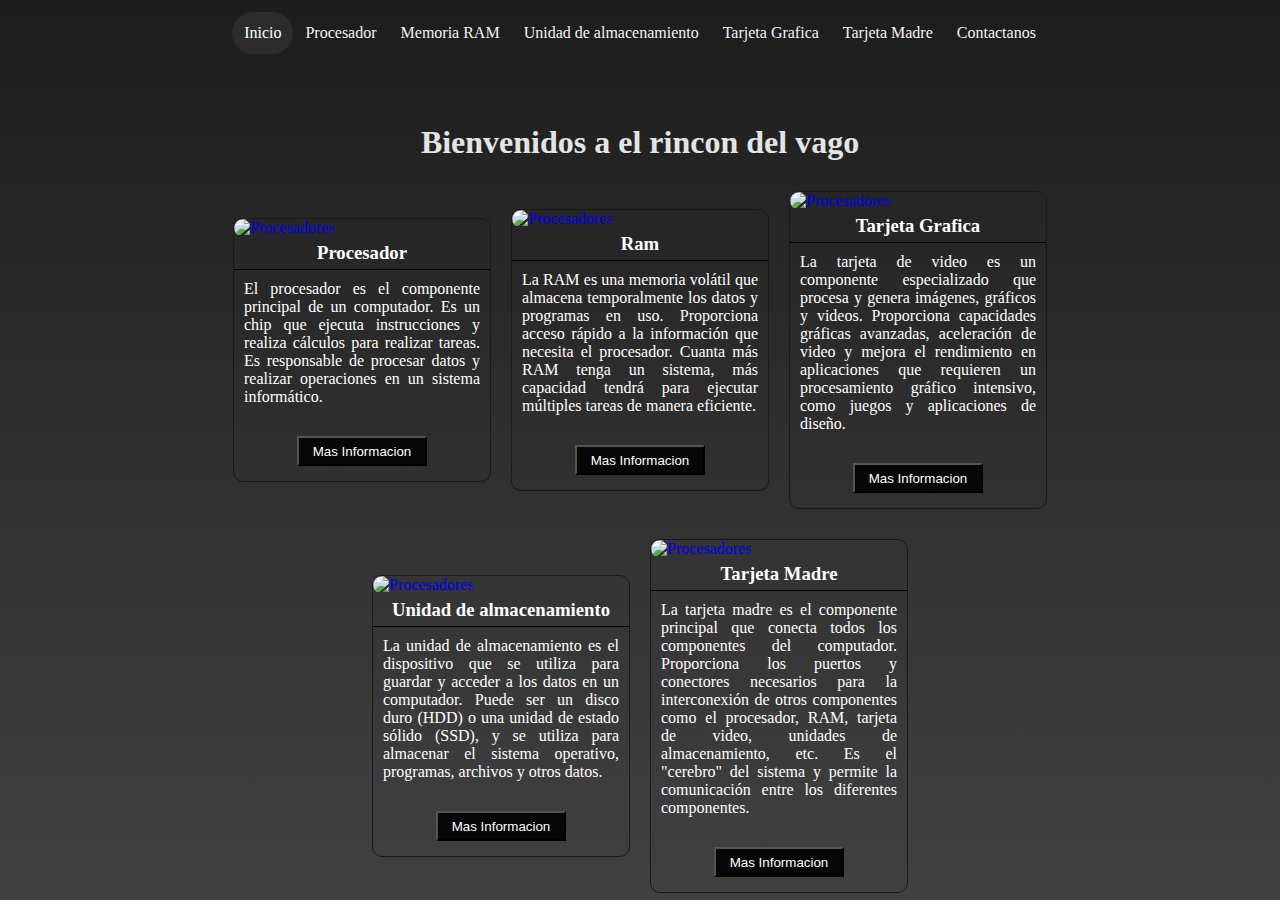
==== index.html @ 8ead5ad7 "first commit" ====
<!DOCTYPE html>
<html lang="en">
<head>
    <meta charset="UTF-8">
    <meta name="viewport" content="width=device-width, initial-scale=1.0">
    <title>Componentes PC</title>
    <link rel="stylesheet" href="./style.css">
</head>
<body>
    <nav>
        <ul class="items-container">
            <a href="./index.html"><li class="active">Inicio</li></a>
            <a href="./Procesador.html"><li>Procesador</li></a>
            <a href="./Ram.html"><li >Memoria RAM</li></a>
            <a href="./Almacenamiento.html"><li>Unidad de almacenamiento</li></a>
            <a href="./grafiga.html"><li>Tarjeta Grafica</li></a>
            <a href="./Madre.html"><li>Tarjeta Madre</li></a>
            <a href="./Contact.html"><li >Contactanos</li></a>
        </ul>
    </nav>
    <header class="title">
        <h1>
            Bienvenidos a el rincon del vago
        </h1>
    </header>


    <main class="cars-container">
        

        <div class="car-container">
            <header class="car-header">
                <a href="./Procesador.html">
                    <img src="https://cdn.computerhoy.com/sites/navi.axelspringer.es/public/media/image/2021/06/procesador-intel-core-2383049.jpg?tf=3840x" alt="Procesadores"/>
                </a>
                <h3>Procesador</h3>
            </header>
            <main>
                <p>
                    El procesador es el componente principal de un computador. Es un chip que ejecuta instrucciones y realiza cálculos para realizar tareas. Es responsable de procesar datos y realizar operaciones en un sistema informático.
                </p>
                <footer>
                    <a href="./Procesador.html"><button> Mas Informacion </button></a>
                </footer>
            </main>
        </div>
        
        <div class="car-container">
            <header class="car-header">
                <a href="./Ram.html">
                    <img src="https://concepto.de/wp-content/uploads/2018/09/RAM1-e1537470550128.jpg" alt="Procesadores"/>
                </a>
                <h3>Ram</h3>
            </header>
            <main>
                <p>
                    La RAM es una memoria volátil que almacena temporalmente los datos y programas en uso. Proporciona acceso rápido a la información que necesita el procesador. Cuanta más RAM tenga un sistema, más capacidad tendrá para ejecutar múltiples tareas de manera eficiente.
                </p>
                <footer>
                    <a href="./Ram.html"><button> Mas Informacion </button></a>
                </footer>
            </main>
        </div>


        <div class="car-container">
            <header class="car-header">
                <a href="./grafiga.html">
                    <img src="https://hiraoka.com.pe/media/mageplaza/blog/post/q/u/qu_es_una_tarjeta_gr_fica_y_como_funciona.jpg" alt="Procesadores"/>
                </a>
                <h3>Tarjeta Grafica</h3>
            </header>
            <main>
                <p>
                    La tarjeta de video es un componente especializado que procesa y genera imágenes, gráficos y videos. Proporciona capacidades gráficas avanzadas, aceleración de video y mejora el rendimiento en aplicaciones que requieren un procesamiento gráfico intensivo, como juegos y aplicaciones de diseño.
                </p>
                <footer>
                    <a href="./grafiga.html"><button> Mas Informacion </button></a>
                </footer>
            </main>
        </div>
    </main>
    <main class="cars-container">
        

        <div class="car-container">
            <header class="car-header">
                <a href="./Almacenamiento.html">
                    <img src="https://www.mundodeportivo.com/urbantecno/hero/2022/01/Que-diferencias-hay-entre-un-HDD-y-un-SSD.jpg?width=768&aspect_ratio=16:9&format=nowebp" alt="Procesadores"/>
                </a>
                <h3>Unidad de almacenamiento</h3>
            </header>
            <main>
                <p>
                    La unidad de almacenamiento es el dispositivo que se utiliza para guardar y acceder a los datos en un computador. Puede ser un disco duro (HDD) o una unidad de estado sólido (SSD), y se utiliza para almacenar el sistema operativo, programas, archivos y otros datos.
                </p>
                <footer>
                    <a href="./Almacenamiento.html"><button> Mas Informacion </button></a>
                </footer>
            </main>
        </div>
        
        <div class="car-container">
            <header class="car-header">
                <a href="./Madre.html">
                    <img src="https://concepto.de/wp-content/uploads/2018/08/placa-madre1-e1534448237733.jpg" alt="Procesadores"/>
                </a>
                <h3>Tarjeta Madre</h3>
            </header>
            <main>
                <p>
                    La tarjeta madre es el componente principal que conecta todos los componentes del computador. Proporciona los puertos y conectores necesarios para la interconexión de otros componentes como el procesador, RAM, tarjeta de video, unidades de almacenamiento, etc. Es el "cerebro" del sistema y permite la comunicación entre los diferentes componentes.
                </p>
                <footer>
                    <a href="./Madre.html"><button> Mas Informacion </button></a>
                </footer>
            </main>
        </div>
    </main>
    

</body>
</html>
---- style.css ----
* {
    margin: 0;
    padding: 0;
}
a {
    text-decoration: none;
}

body{
    background: linear-gradient(to bottom, rgb(29, 29, 29), rgb(65, 65, 65));;

    background-size: cover;
    background-attachment: fixed;
}

.items-container{
    display: flex;
    justify-content: center;
    align-items: center;
    width: 100%;
    height: auto;
    list-style-type: none;
}

.items-container li{
    padding: 12px 12px;
    margin-top: 12px;
    color: rgb(243, 243, 243);
    border-radius: 25px;
}

.items-container li:hover{
    background-color: rgb(44, 44, 44);
    color: rgb(255, 255, 255);
    cursor: pointer;
}

.items-container .active{
    background-color: rgb(44, 44, 44);
    color: rgb(255, 255, 255);
    cursor: pointer;
}

.title{
    margin-bottom: 30px;
}
h1{
    margin-top: 70px;
    color: rgb(228, 228, 228);
    text-align: center;
}

.car-container img{
    width: 100%;
    border-radius: 10px;
}

.car-container{
    margin-top: 90px;
    width: 20%;
    margin: 0 10px;
    display: flex;
    flex-direction: column;
    justify-content: center;
    border: 1px solid rgb(26, 26, 26);
    border-radius: 10px;
}


.cars-container{
    display: flex;
    width: 100%;
    align-items: center;
    justify-content: center;
    margin-bottom: 30px;
}
.car-header{
    border-bottom: 1px solid black;
}

.car-header h3{
    text-align: center;
    color: white;
    padding: 5px 0;
}

.car-container main{
    display: flex;
    color: white;
    flex-direction: column;
    padding: 10px;
    text-align: justify;
    align-items: center;
    justify-content: center;
}


.car-container main button{
    margin-top: 30px;
    margin-bottom: 5px;
    justify-self: end;
    width: 130px;
    height: 30px;
    color: white;
    background-color: rgb(7, 7, 7);
}

.car-container main button:hover{
    color: white;
    background-color: rgb(56, 56, 56);
    cursor: pointer;
}


.video-container{
    display: flex;
    flex-direction: column;
    align-items: center;
    justify-content: center;
}

.video-container p{
    margin-top: 20px;
    color: white;
    width: 50%;
    text-align: justify;
}

.form-container{
    display: flex;
    width: auto;
    flex-direction: column;
    align-items: center;
    justify-content: center;
}


.form{
    display: flex;
    width: auto;
    flex-direction: column;
    align-items: center;
    justify-content: center;
    padding: 30px 30px;
    width: 60%;
    border: 1px solid black;
    border-radius: 30px;
}
.form-container input{
    margin-bottom: 30px;
    width: 100%;
    height: 25px;
    border-radius: 25px;
    padding-left: 5px;
}


.input-button{
    height: 30px !important;
    border-radius: 10px;
    background-color: rgb(45, 117, 45);
    color: rgb(255, 255, 255);
}

.input-button:hover{
    background-color: rgb(31, 77, 31);
    cursor: pointer;
}

.textbox{
    margin-bottom: 30px;
    width: 100%;
    height: 80px;
    resize: vertical;
    padding-left: 2px;

}
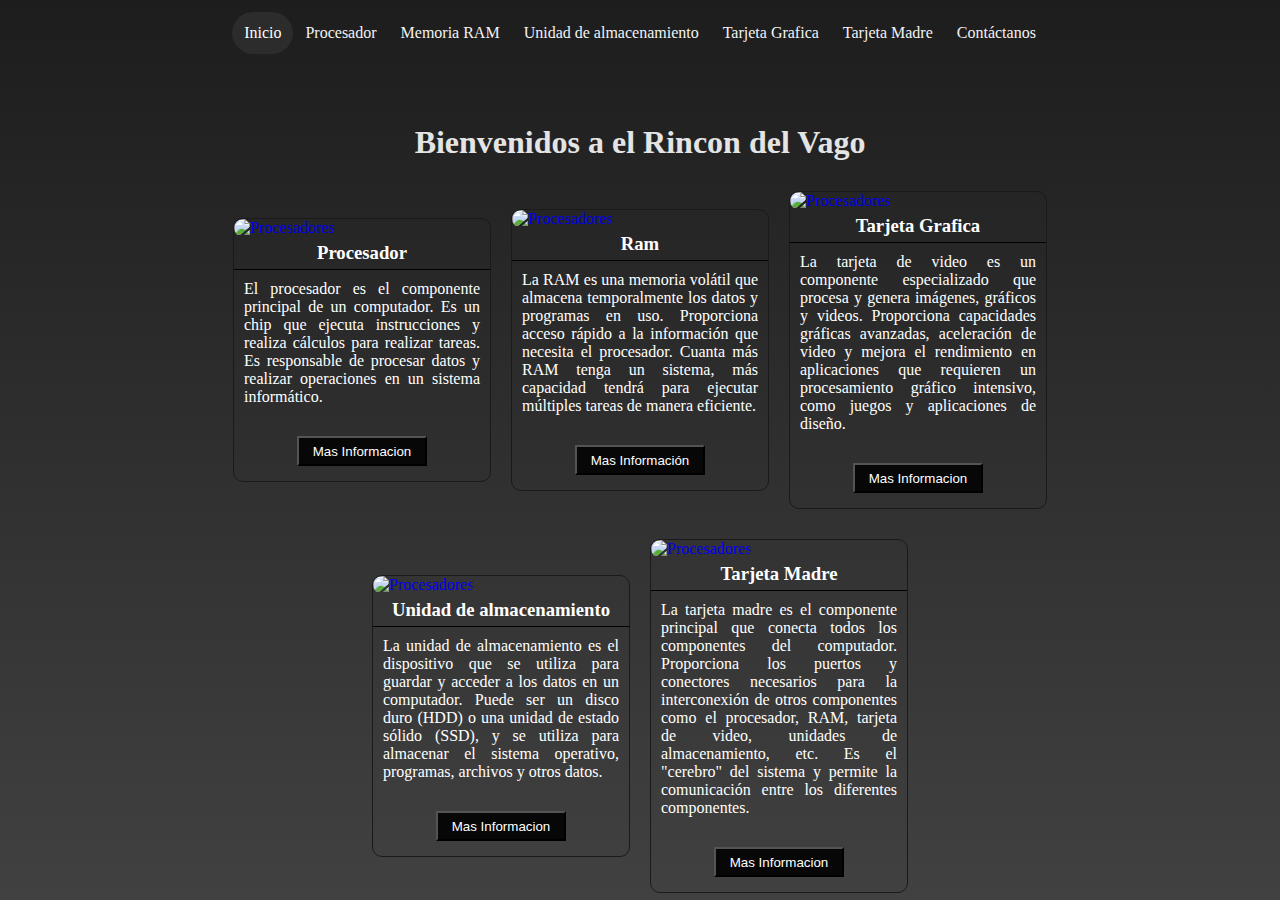
==== commit af485c54: "feat: change some word" ====
--- a/index.html
+++ b/index.html
@@ -1,5 +1,5 @@
 <!DOCTYPE html>
-<html lang="en">
+<html lang="es">
 <head>
     <meta charset="UTF-8">
     <meta name="viewport" content="width=device-width, initial-scale=1.0">
@@ -15,12 +15,12 @@
             <a href="./Almacenamiento.html"><li>Unidad de almacenamiento</li></a>
             <a href="./grafiga.html"><li>Tarjeta Grafica</li></a>
             <a href="./Madre.html"><li>Tarjeta Madre</li></a>
-            <a href="./Contact.html"><li >Contactanos</li></a>
+            <a href="./Contact.html"><li >Contáctanos</li></a>
         </ul>
     </nav>
     <header class="title">
         <h1>
-            Bienvenidos a el rincon del vago
+            Bienvenidos a el Rincon del Vago
         </h1>
     </header>
 
@@ -57,7 +57,7 @@
                     La RAM es una memoria volátil que almacena temporalmente los datos y programas en uso. Proporciona acceso rápido a la información que necesita el procesador. Cuanta más RAM tenga un sistema, más capacidad tendrá para ejecutar múltiples tareas de manera eficiente.
                 </p>
                 <footer>
-                    <a href="./Ram.html"><button> Mas Informacion </button></a>
+                    <a href="./Ram.html"><button> Mas Información </button></a>
                 </footer>
             </main>
         </div>
